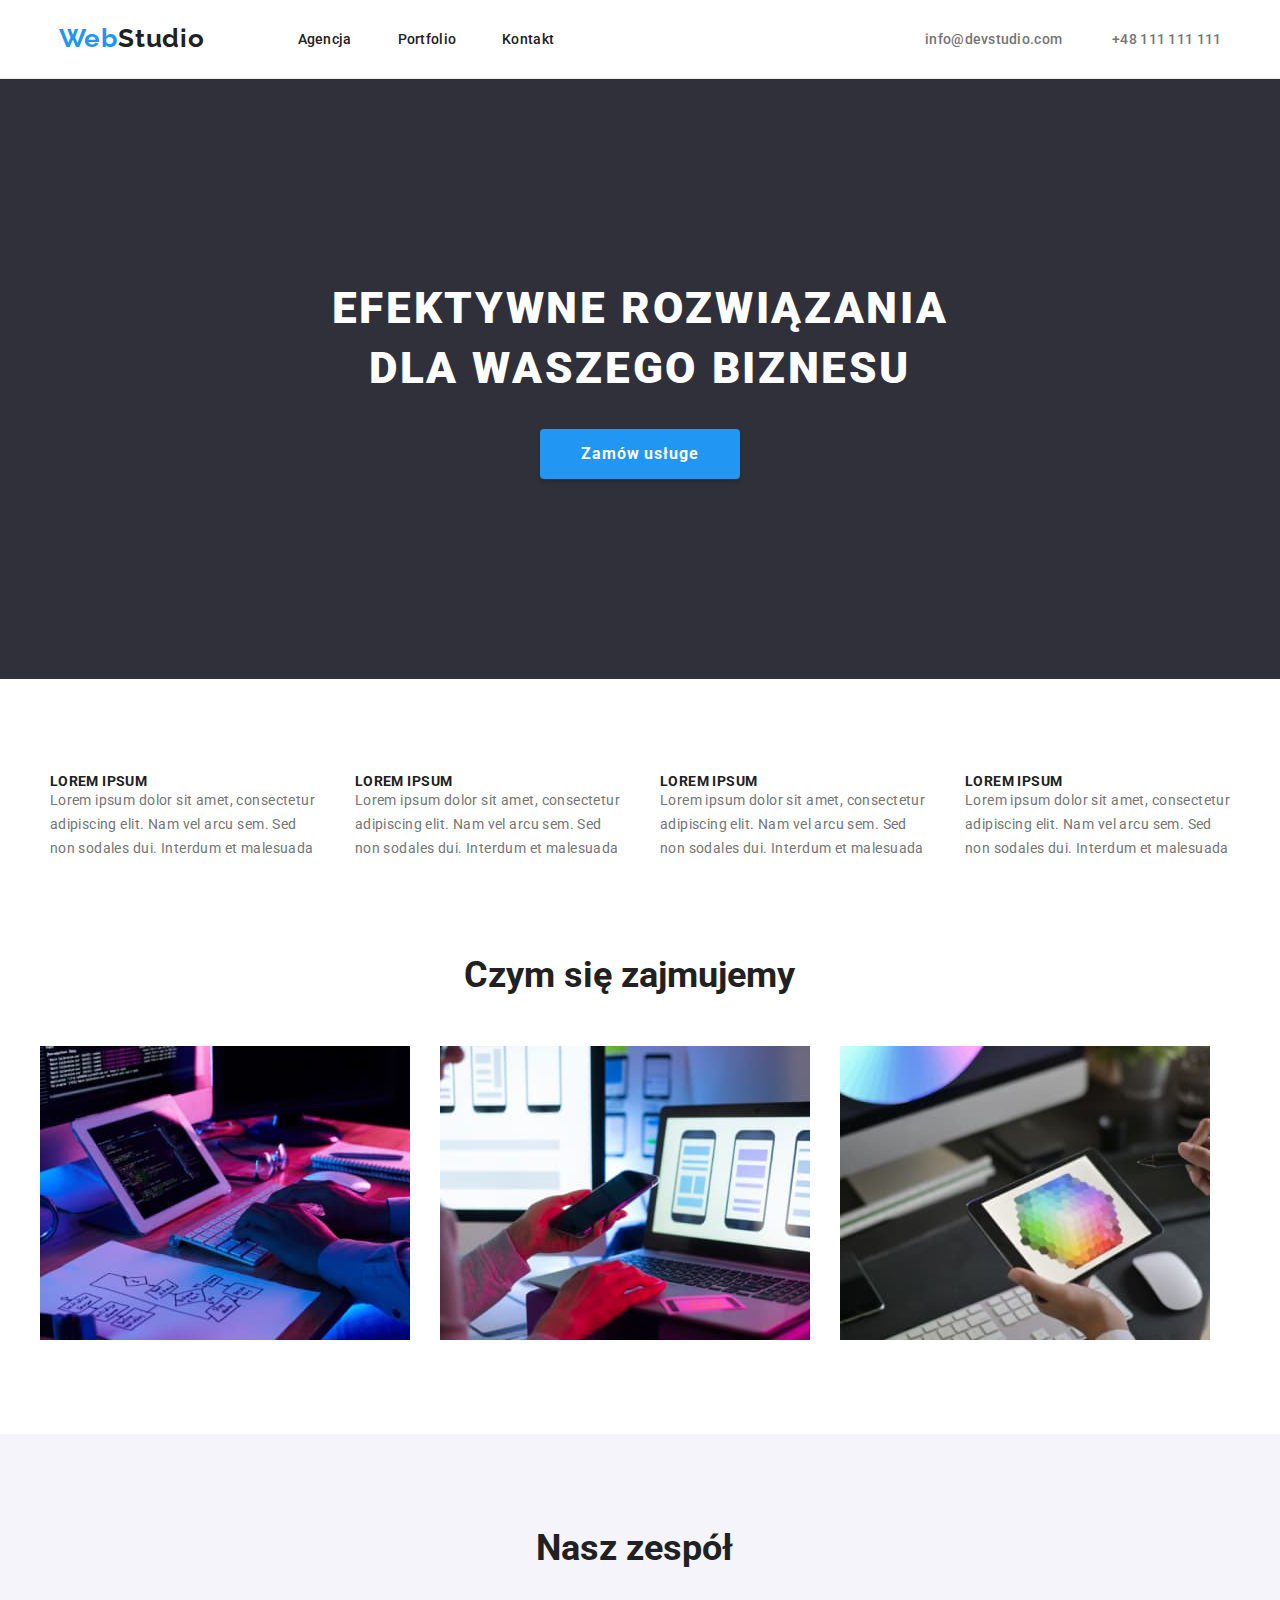
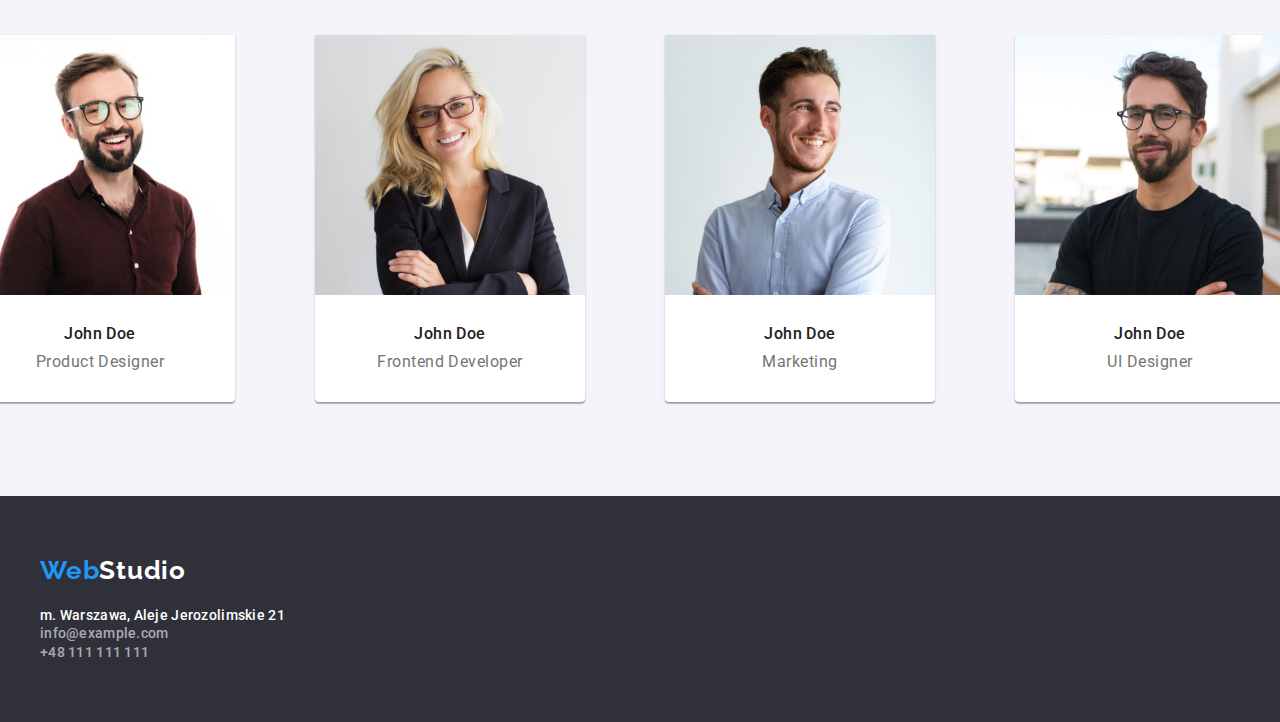
==== index.html @ f8510e8a "z" ====
<!DOCTYPE html>
<html lang="en">
<head>
    <meta charset="UTF-8">
    <meta http-equiv="X-UA-Compatible" content="IE=edge">
    <meta name="viewport" content="width=device-width, initial-scale=1.0">
    <title>Studio</title>
    <link rel="stylesheet" href="https://cdnjs.cloudflare.com/ajax/libs/modern-normalize/1.0.0/modern-normalize.min.css">
    <link rel="stylesheet" href="css/styles.css">
    <link rel="preconnect" href="https://fonts.googleapis.com">
    <link rel="preconnect" href="https://fonts.gstatic.com" crossorigin>
    <link href="https://fonts.googleapis.com/css2?family=Raleway:wght@700&family=Roboto:wght@400;500;700;900&display=swap" rel="stylesheet">
</head>
<body>
    <header class="head">
        <div class="container">
                <div class="logo"> 
                    <a class="logo-black" href="/index.html"><span class="logo-blue">Web</span>Studio</a>
                </div>    
                <nav class="navigation">
                    <ul class="navigation-list">
                        <li class="navigation-list-item"><a class="navigation-list-item-link" href="index.html">Agencja</a></li>
                        <li class="navigation-list-item"><a class="navigation-list-item-link" href="portfolio.html">Portfolio</a></li>
                        <li class="navigation-list-item"><a class="navigation-list-item-link" href="#">Kontakt</a></li>
                    </ul>
                </nav>
                <div class="head-adress">
                    <a class="head-adress-link" href="mailto:info@devstudio.com">info@devstudio.com</a>
                    <a class="head-adress-link" href="tel:+48111111111">+48 111 111 111</a>
                </div>
        </div>    
    </header>
    <main>
<!--section:EFEKTYWNE ROZWIĄZANIA DLA WASZEGO BIZNESU-->
        <section class="hero">
            <div class="container">
                <a class="hero-content">
                    <h1 class="hero-content-title">EFEKTYWNE ROZWIĄZANIA<br>DLA WASZEGO BIZNESU</h1></a>
                    <button class="hero-content-button" type="button">Zamów usługe</button></a>
                </a>
            </div>
        </section>
<!--division:paragraphs-->
        <section class="paragraphs">  
            <div class="container">
                <ul class="paragraphs-list">
                    <li class="paragraphs-list-item">
                        <h4 class="paragraphs-list-item-title">LOREM IPSUM</h4>
                        <p class="paragraphs-list-item-content">Lorem ipsum dolor sit amet, consectetur<br>
                            adipiscing elit. Nam vel arcu sem. Sed <br>non
                            sodales dui. Interdum et malesuada</p>
                    </li>
                    <li class="paragraphs-list-item">
                        <h4 class="paragraphs-list-item-title">LOREM IPSUM</h4>
                        <p class="paragraphs-list-item-content">Lorem ipsum dolor sit amet, consectetur<br>
                            adipiscing elit. Nam vel arcu sem. Sed <br>non
                            sodales dui. Interdum et malesuada</p>
                    </li>
                    <li class="paragraphs-list-item">
                        <h4 class="paragraphs-list-item-title">LOREM IPSUM</h4>
                        <p class="paragraphs-list-item-content">Lorem ipsum dolor sit amet, consectetur<br>
                            adipiscing elit. Nam vel arcu sem. Sed <br>non
                            sodales dui. Interdum et malesuada</p>
                    </li>
                    <li class="paragraphs-list-item">
                        <h4 class="paragraphs-list-item-title">LOREM IPSUM</h4>
                        <p class="paragraphs-list-item-content">Lorem ipsum dolor sit amet, consectetur<br>
                            adipiscing elit. Nam vel arcu sem. Sed <br>non
                            sodales dui. Interdum et malesuada</p>
                    </li>
                </ul>
            </div>
        </section>
<!--section:Czym się zajmujemy-->
        <section class="about-us"> 
            <div class="container">
                <h2 class="about-us-heading-second-level">Czym się zajmujemy</h2>
                <ul class="about-us-list">
                    <li class="about-us-list-item"><img src="images/img1.jpg" width="370" height="294" alt="computer"></li>
                     <li class="about-us-list-item"><img src="images/img2.jpg" width="370" height="294" alt="phone"></li>
                     <li class="about-us-list-item"><img src="images/img3.jpg" width="370" height="294" alt="tablet"></li>
                </ul>
            </div>
        </section>
<!--section:Nasz zespół-->
        <section class="team">
            <div class="container">
                    <h2 class="team-heading-second-level">Nasz zespół</h2>
                    <ul class="team-list">
                        <li>
                            <figure class="team-list-caption">
                                <img class="team-list-photo" src="images/product_designer.jpg" alt="John Doe Product Designer" width="270" height="260"/>
                                <figcaption>
                                    <p class="team-list-name">John Doe</p>
                                    <p class="team-list-position">Product Designer</p>
                                </figcaption>
                            </figure>
                        </li>
                        <li>
                            <figure class="team-list-caption">
                                <img class="team-list-photo" src="images/frontend_developer.jpg" alt="John Doe Frontend Developer" width="270" height="260"/>
                                <figcaption>
                                    <p class="team-list-name">John Doe</p>
                                    <p class="team-list-position">Frontend Developer</p>
                                </figcaption>
                            </figure>
                        </li>
                        <li>
                            <figure class="team-list-caption">
                                <img class="team-list-photo" src="images/marketing.jpg" alt="John Doe Marketing" width="270" height="260"/>
                                <figcaption>
                                    <p class="team-list-name">John Doe</p>
                                    <p class="team-list-position">Marketing</p>
                                </figcaption>
                            </figure>
                        </li>
                        <li>
                            <figure class="team-list-caption">
                                <img class="team-list-photo" src="images/ui_designer.jpg" alt="John Doe UI Designer" width="270" height="260"/>
                                <figcaption>
                                    <p class="team-list-name">John Doe</p>
                                    <p class="team-list-position">UI Designer</p>
                                </figcaption>
                            </figure>
                        </li>
                    </ul>
                </div>      
        </section>
    </main>
    <footer class="foot">
        <div class="container">
            <section>
                <div class="logo-foot">
                    <a class="logo-white" href="index.html"><span class="logo-blue">Web</span>Studio</a>
                </div>
                <address>
                    <ul class="foot-list">
                        <li><a class="foot-adress" href="https://goo.gl/maps/iG8N9iNhBNZRM3RP8">m. Warszawa, Aleje Jerozolimskie 21</a></li>
                        <li><a class="foot-mail" href="mailto:info@example.com">info@example.com</a></li>
                        <li><a class="foot-phone-number" href="tel:+48111111111">+48 111 111 111</a></li>
                    </ul>
                </address>
            </section>
        </div>    
    </footer>
</body>
</html>
---- css/styles.css ----
:root {
  --main-font: "Roboto", sans-serif;
  --secondary-font: "Raleway", sans-serif;
  --main-color: #212121;
  --secondary-color: #2196f3;
  --white-color: #ffffff;
  --grey-color: #757575;
  --background-color: #2f303a;
  --second-background-color: #F5F4FA;
  --footer-color: rgba(255, 255, 255, 0.6);
  --button-background-color: #f5f4fa;
  --main-button-box-shadow: 0px 4px 4px rgba(0, 0, 0, 0.15);
  --menu-button-box-shadow: 0px 3px 1px rgba(0, 0, 0, 0.1),
    0px 1px 2px rgba(0, 0, 0, 0.08),
    0px 2px 2px rgba(0, 0, 0, 0.12);
  --white-border-color: #eeeeee;
  --caption-shadow: rgba(0, 0, 0, 0.12),
    0px 1px 1px rgba(0, 0, 0, 0.14),
    0px 2px 1px rgba(0, 0, 0, 0.2);
}
body {
  font-family: var(--main-font);
  color: var(--main-color);
  font-style: normal;
}
h1,
h2,
h3,
h4,
h5,
h6 {
  margin: 0;
  padding: 0;
}

ul {
  padding: 0;
  margin: 0;
}

p {
  padding: 0;
  margin: 0;
}

img {
  display: block;
}
.container {
  width: 1200px;
  margin: 0 auto;
  align-items: center;
  justify-content: center
}
/*=====HEADER=====*/

.head {
  border-bottom: 1px solid var(--white-border-color)
}

.head .container{
  display: flex;
  align-items: center;
  
  margin-left:auto;
}
.logo {
  margin-right: 93px;
  padding-top: 24px;
  padding-bottom: 24px;  
 }
.logo-black {
  font-family: var(--secondary-font);
  font-weight: 700;
  font-size: 26px;
  line-height: 1,192;
  letter-spacing: 0.03em;
  text-decoration: none;
  color: var(--main-color);
}
.logo-blue {
  font-family: var(--secondary-font);
  font-weight: 700;
  font-size: 26px;
  line-height: 1,192;
  letter-spacing: 0.03em;
  text-decoration: none;
  color: var(--secondary-color);
}
.navigation {
  display: flex;
}
.navigation-list {
  list-style-type: none;
  text-decoration: none;
  display: flex;
  }
.navigation-list .navigation-list-item:not(:last-child) {
  margin-right: 46px;
}
.navigation-list-item-link {
  font-weight: 500;
  font-size: 14px;
  line-height: 1,142;
  letter-spacing: 0.02em;
  text-decoration: none;
  color: var(--main-color);
}
.navigation-list-item-link:hover,
.navigation-list-item-link:focus,
.navigation-list-item-link:active {
  color: var(--secondary-color);
  text-decoration: none;
}
.head-adress{
  display: flex;
  padding-left: 371px;
  align-items: center;
  }
.head-adress .head-adress-link:not(:last-child) {
  margin-right: 50px;
}
.head-adress-link {
  font-weight: 500;
  font-size: 14px;
  line-height: 1,142;
  letter-spacing: 0.02em;
  text-decoration: none;
  color: var(--grey-color);
}
.head-adress-link:hover,
.head-adress-link:focus,
.head-adress-link:active {
  color: var(--secondary-color);
}

/*====H2 to section=====*/

.heading-second-level {
  font-weight: 700;
  font-size: 36px;
  line-height: 1.143;
  padding-top: 94px;
  padding-bottom: 50px;
  list-style-type: none;
  text-decoration: none;
  padding-top: 94px;
  
}
/*=====section:EFEKTYWNE ROZWIĄZANIA DLA WASZEGO BIZNESU=======*/

.hero {
  background-color: var(--background-color);
  display: flex;
  padding-top: 200px;
  padding-bottom: 200px;
}
.hero .hero-content-title {
  width: 696px;
  text-align: center;
  margin-left: auto;
  margin-right: auto;
}
.hero-content {
  text-decoration: none;
  }
.hero-content-title {
  font-weight: 900;
  font-size: 44px;
  line-height: 1.363;
   letter-spacing: 0.06em;
  text-decoration: none;
  text-transform: uppercase;
  color: var(--white-color);
  
  padding-bottom: 30px; 
}
.hero-content-button {
  font-weight: 700;
  font-size: 16px;
  line-height: 1,181;
  width: 200px;
  height: 50px;
  color: var(--white-color);
  background-color: var(--secondary-color);
  box-shadow: var(--main-button-box-shadow);
  border-radius: 4px;
  border-style: none;
  cursor: pointer;
  align-items: center;
  text-align: center;
  display: block;
  letter-spacing: 0.06em;
  margin-right:auto;
    margin-left:auto;
  }

/*======division:paragraphs=======*/

.paragraphs {
  padding-top: 94px;
 }
.paragraphs-list {
  list-style-type: none;
  text-decoration: none;
  display: flex;
  justify-content: space-evenly;
}
.paragraphs-list .paragraphs-list-item:not(:last-child) {
  margin-right: 30px;
}
.paragraphs-list-item-title {
  font-weight: 700;
  font-size: 14px;
  line-height: 1.143;
  text-transform: uppercase;
  letter-spacing: 0.03em;
}
.paragraphs-list-item-content {
  font-size: 14px;
  line-height: 1.714;
  text-transform: none;
  letter-spacing: 0.03em;
  color: var(--grey-color);
}
/*======section:Czym się zajmujemy=======*/

.about-us-heading-second-level {
  font-weight: 700;
  font-size: 36px;
  line-height: 1.143;
  padding-top: 94px;
  padding-bottom: 50px;
  margin: 0 auto;
  list-style-type: none;
  text-decoration: none;
  padding-top: 94px;
  padding-left: 424px;
}
.about-us-title {
  font-weight: 700;
  font-size: 36px;
  line-height: 1.16;
  list-style-type: none;
  text-decoration: none;
  align-items: center;
  padding-bottom:  50px;
}
.about-us-list {
  display: flex;
  list-style-type: none;
  padding-bottom: 94px;
  }
.about-us-list .about-us-list-item:not(:last-child) {
  margin-right: 30px;
  }

/*======section: Nasz zespół=======*/

.team {
  background-color: var(--second-background-color);
}
.team-heading-second-level {
  font-weight: 700;
  font-size: 36px;
  line-height: 1.143;
  padding-top: 94px;
  padding-bottom: 50px;
  margin: 0 auto;
  list-style-type: none;
  text-decoration: none;
  padding-top: 94px;
  padding-left: 496px;
}
.team-list {
  display: flex;
  justify-content: center;
  margin-left: -30px;
  list-style: none;
}
.team-list-caption{
  width: 270px;
  border-radius: 0px 0px 4px 4px;
  box-shadow: 0px 1px 3px var(--caption-shadow);
  background: var(--white-color);
  margin-bottom: 94px;
  }
  .team-list-item:not(:last-child) {
  margin-right: 30px;
}
.team-list-name {
  font-weight: 500;
  font-size: 16px;
  line-height: 1,188;
  letter-spacing: 0.03em;
  text-align: center;
  margin:0;
  padding-top:30px;
  padding-bottom: 10px;
}
.team-list-position {
  font-size: 16px;
  line-height: 1,188;
  letter-spacing: 0.03em;
  color: var(--grey-color);
  text-align: center;
  margin:0;
  padding-bottom:30px;
  
}

/*=======footer=====================*/

.foot {
  background-color: var(--background-color);
  font-style: normal;
}
.logo-foot{
  padding-top: 60px;
}
.logo-white {
  font-family: var(--secondary-font);
  font-weight: 700;
  font-size: 26px;
  line-height: 1,192;
  letter-spacing: 0.03em;
  text-decoration: none;
  color: var(--white-color);
}
.foot-list {
  list-style-type: none;
  padding-top: 20px;
  padding-bottom: 60px;

  display: flex;
  flex-direction: column;
}
.foot-adress {
  font-weight: 500;
  font-size: 14px;
  line-height: 1.333;
  letter-spacing: 0.02em;
  text-decoration: none;
  font-style: normal;
  color: var(--white-color);
}
.foot-adress:hover,
.foot-adress:focus,
.foot-adress:active {
  color: var(--secondary-color);
}
.foot-mail {
  font-weight: 500;
  font-size: 14px;
  line-height: 1.333;
  letter-spacing: 0.02em;
  text-decoration: none;
  font-style: normal;
  color: var(--footer-color);
}
.foot-mail:hover,
.foot-mail:focus,
.foot-mail:active {
  color: var(--secondary-color);
}
.foot-phone-number {
  font-weight: 500;
  font-size: 14px;
  line-height: 1.333;
  letter-spacing: 0.02em;
  text-decoration: none;
  font-style: normal;
  color: var(--footer-color);
}
.foot-phone-number:hover,
.foot-phone-number:focus,
.foot-phone-number:active {
  color: var(--secondary-color);
}

/*=========Portfolio buttons==========*/

.menu-buttons-list {
  list-style: none;
  display: flex;
  justify-content: center;
  padding-top: 94px;
  padding-bottom: 34px;
}
.menu-buttons-list-item:not(:last-child) {
  margin-right: 8px;
}
.button-portfolio {
  font-weight: 500;
  font-style: normal;
  font-size: 16px;
  line-height: 1.625;
  letter-spacing: 0.03em;
  width: auto;
  height: 38px;
  border-style: none;
  background-color: var(--button-background-color);
  border-radius: 4px;
  cursor: pointer;
}
.button-portfolio:hover,
.button-portfolio:focus {
  background-color: var(--secondary-color);
  box-shadow: var(--button-box-shadow);
  color: var(--white-color);
  cursor: pointer;
}
.menu-buttons-list:not(:last-child) {
  margin-right: 8px;
}

/*======divison portfolio====*/


.portfolio-list {
  list-style: none;
  font-style: normal;
  display: flex;
  flex-wrap: wrap;
  flex-basis: calc(100%/3 - 10px);
  margin-top: -30px;
  margin-left: -30px;
 }
.portfolio-list-item{
  margin-top: 30px;
}
.portfolio-list-item-tab {
  width: 370px;
  height: 404px;
  color: var(--main-color);
  border: 1px solid var(--white-border-color);
  box-sizing: border-box;
 }
.portfolio-example {
  font-weight: 700;
  font-size: 18px;
  line-height: 2,000;
  letter-spacing: 0.06em;
  padding-top: 20px;
  padding-left: 24px;
}
.portfolio-description {
  font-size: 16px;
  line-height: 1,875;
  letter-spacing: 0.03em;
  color: var(--grey-color);
  text-align: left;
  padding-top: 4px;
  padding-left: 24px;
}
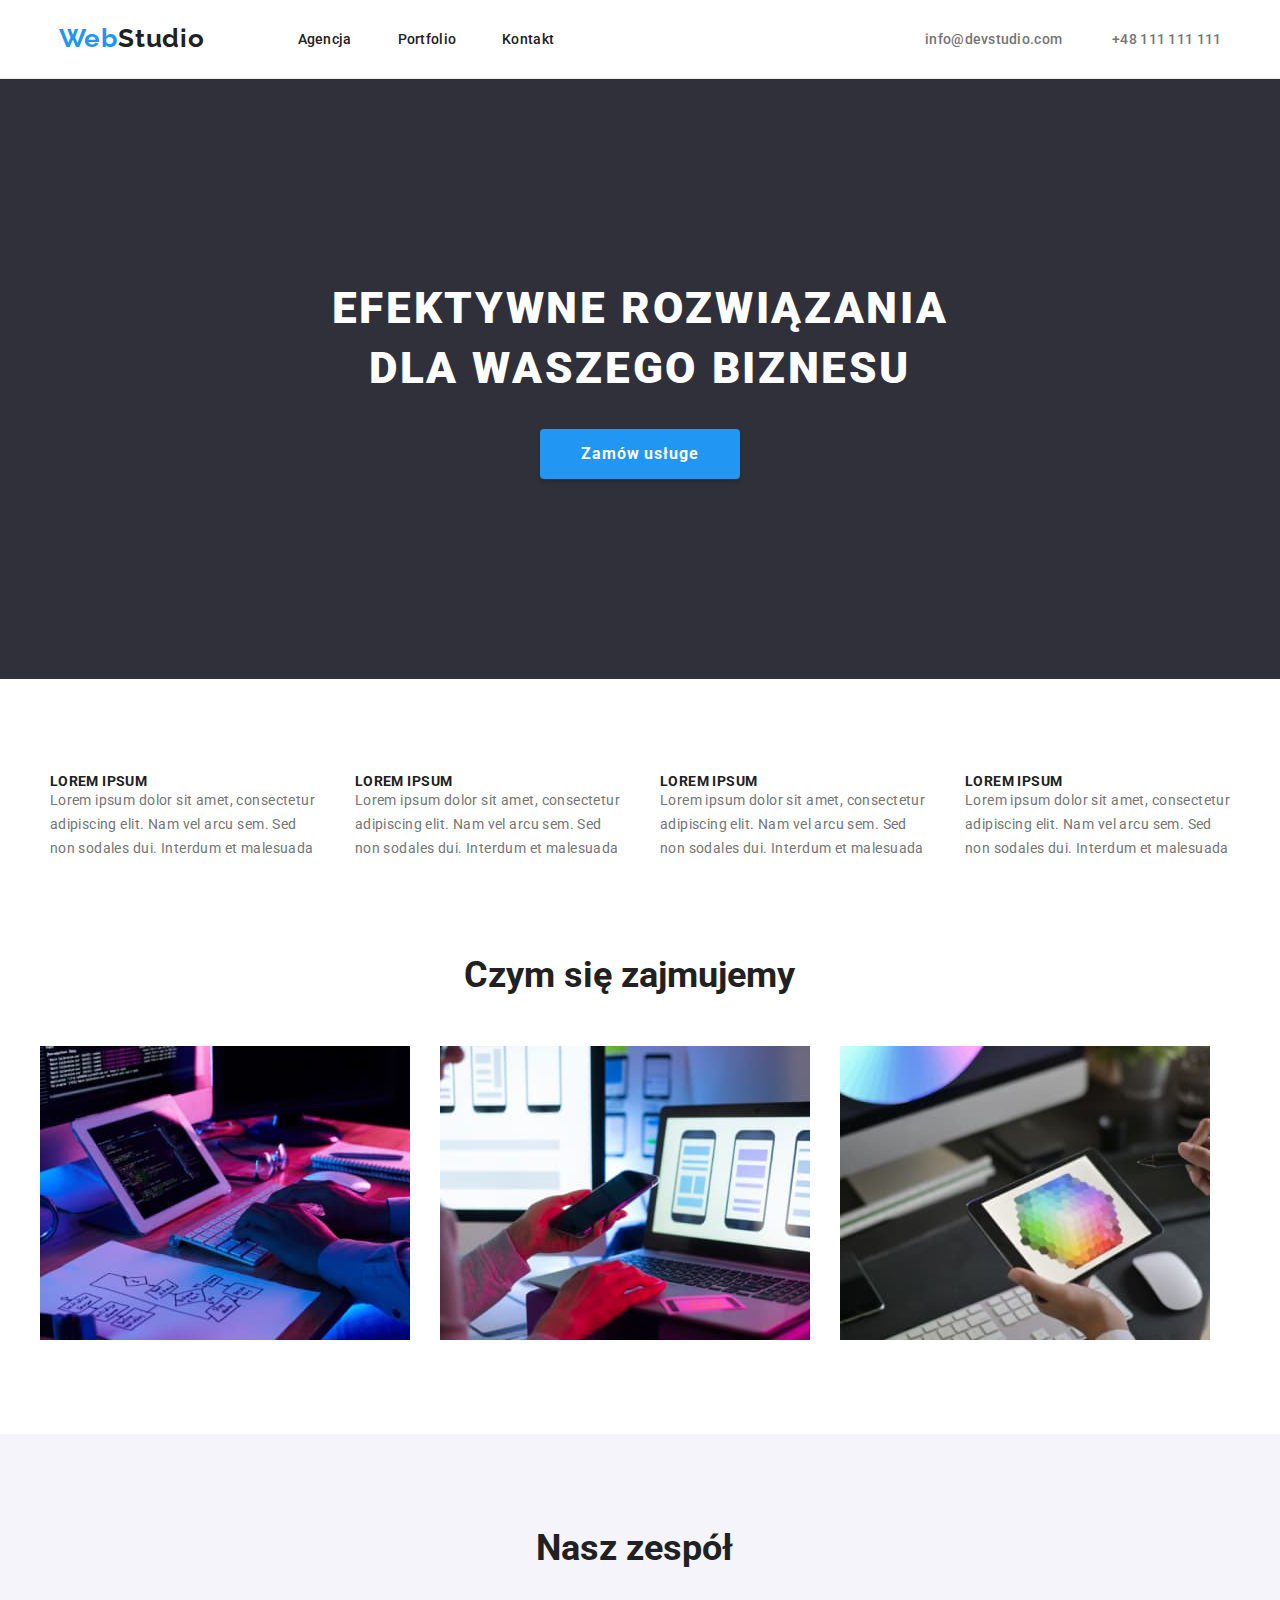
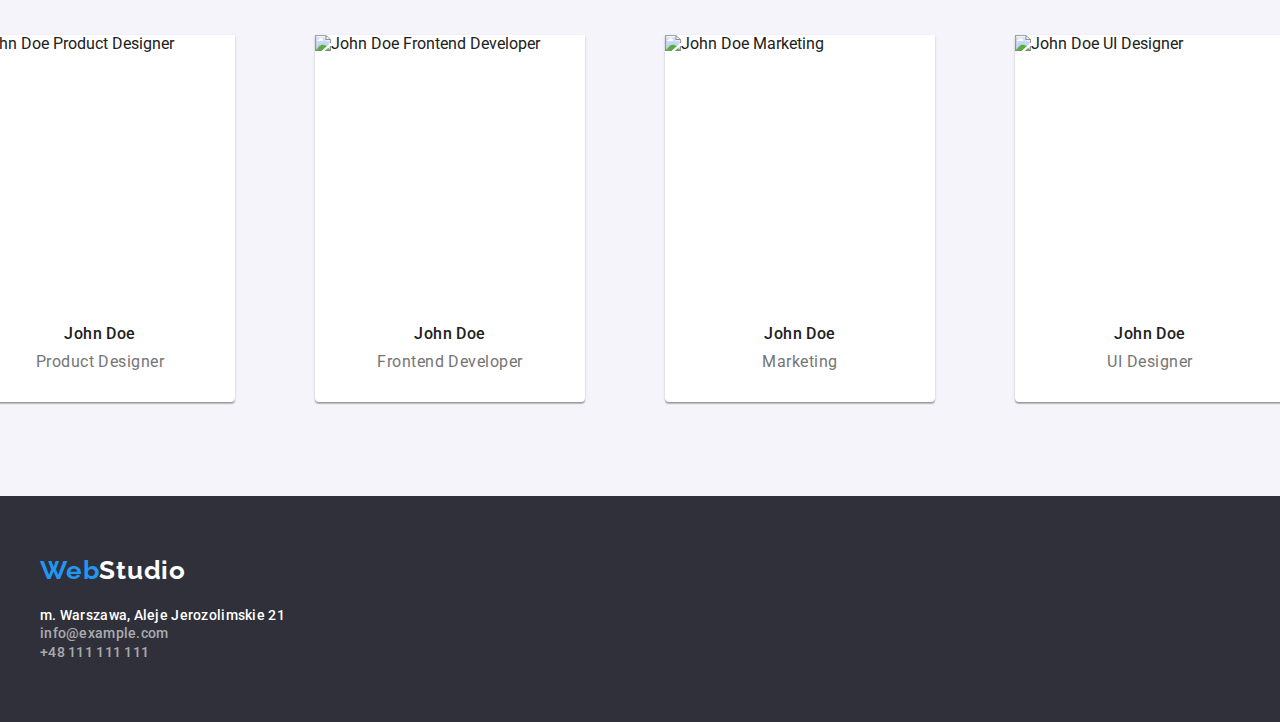
==== commit 0a6d8c0b: "Update index.html" ====
--- a/index.html
+++ b/index.html
@@ -89,7 +89,7 @@
                     <ul class="team-list">
                         <li>
                             <figure class="team-list-caption">
-                                <img class="team-list-photo" src="images/product_designer.jpg" alt="John Doe Product Designer" width="270" height="260"/>
+                                <img class="team-list-photo" src="images/team1.jpg" alt="John Doe Product Designer" width="270" height="260"/>
                                 <figcaption>
                                     <p class="team-list-name">John Doe</p>
                                     <p class="team-list-position">Product Designer</p>
@@ -98,7 +98,7 @@
                         </li>
                         <li>
                             <figure class="team-list-caption">
-                                <img class="team-list-photo" src="images/frontend_developer.jpg" alt="John Doe Frontend Developer" width="270" height="260"/>
+                                <img class="team-list-photo" src="images/team2.jpg" alt="John Doe Frontend Developer" width="270" height="260"/>
                                 <figcaption>
                                     <p class="team-list-name">John Doe</p>
                                     <p class="team-list-position">Frontend Developer</p>
@@ -107,7 +107,7 @@
                         </li>
                         <li>
                             <figure class="team-list-caption">
-                                <img class="team-list-photo" src="images/marketing.jpg" alt="John Doe Marketing" width="270" height="260"/>
+                                <img class="team-list-photo" src="images/team3.jpg" alt="John Doe Marketing" width="270" height="260"/>
                                 <figcaption>
                                     <p class="team-list-name">John Doe</p>
                                     <p class="team-list-position">Marketing</p>
@@ -116,7 +116,7 @@
                         </li>
                         <li>
                             <figure class="team-list-caption">
-                                <img class="team-list-photo" src="images/ui_designer.jpg" alt="John Doe UI Designer" width="270" height="260"/>
+                                <img class="team-list-photo" src="images/team4.jpg" alt="John Doe UI Designer" width="270" height="260"/>
                                 <figcaption>
                                     <p class="team-list-name">John Doe</p>
                                     <p class="team-list-position">UI Designer</p>
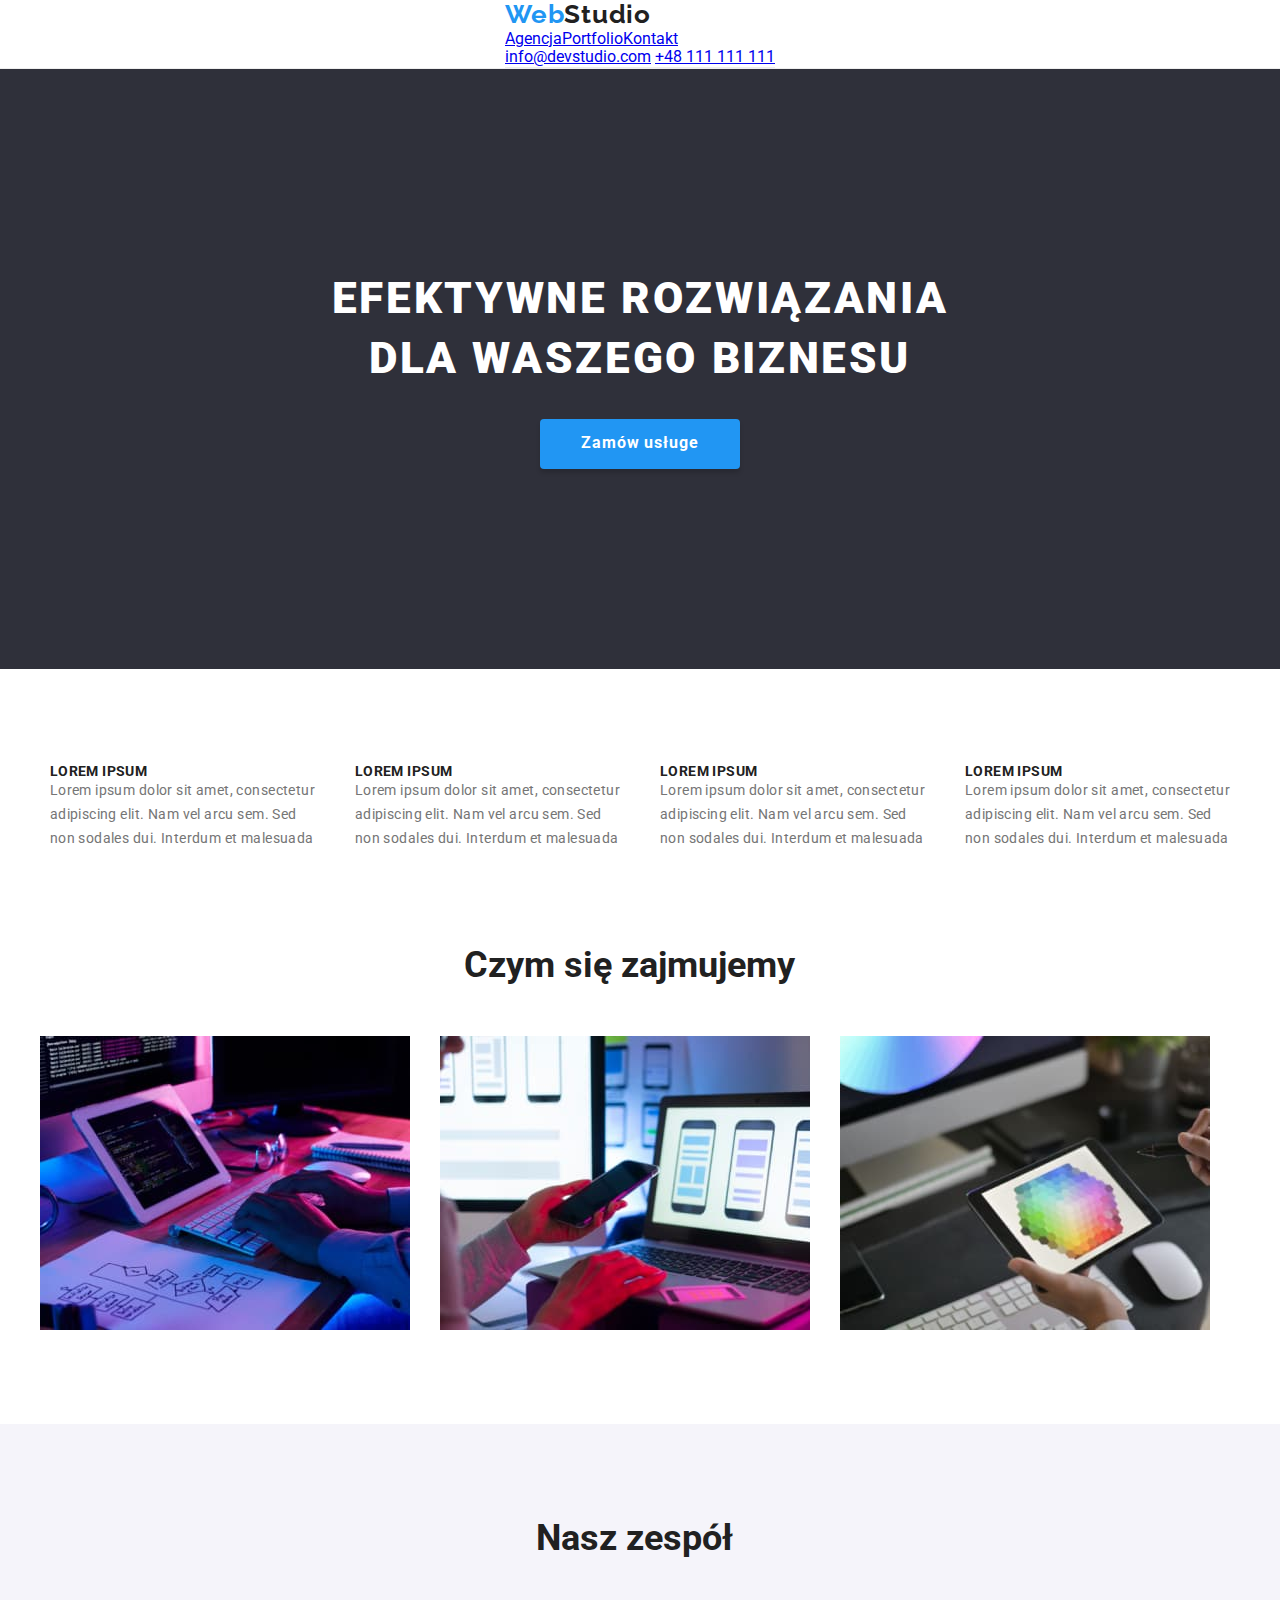
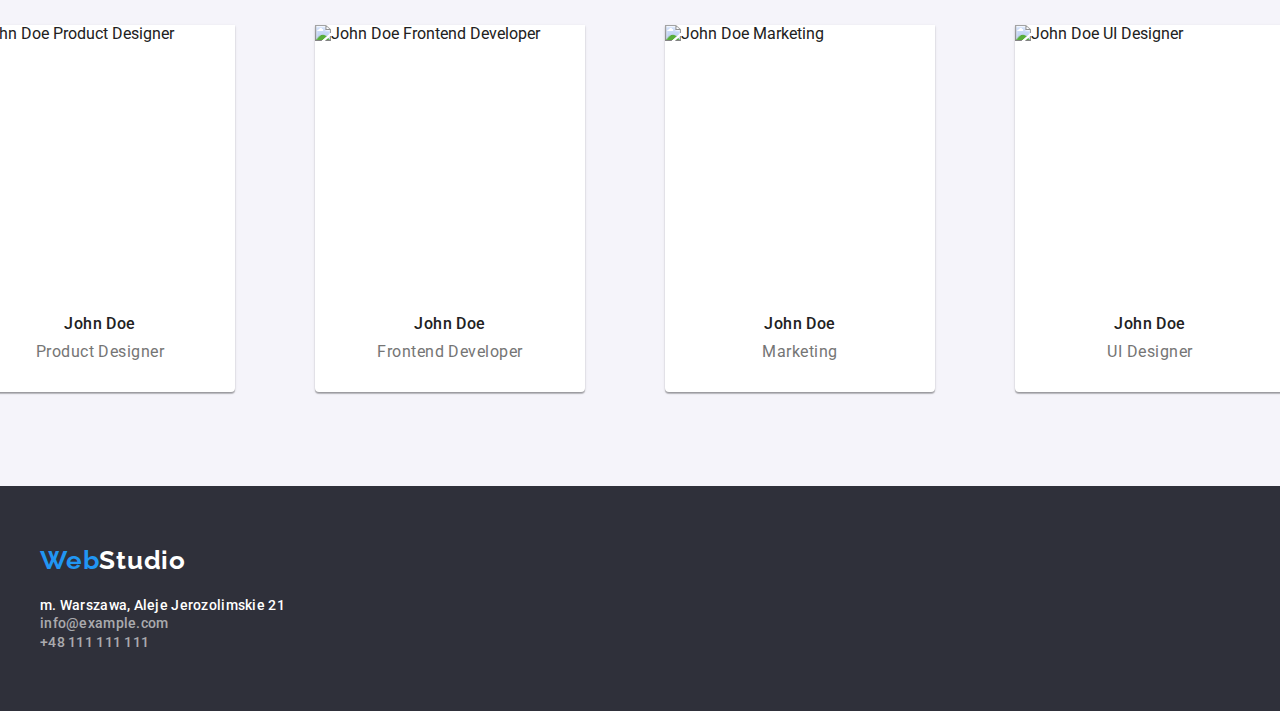
==== commit 0bdf6263: "z" ====
--- a/index.html
+++ b/index.html
@@ -14,20 +14,19 @@
 <body>
     <header class="head">
         <div class="container">
-                <div class="logo"> 
-                    <a class="logo-black" href="/index.html"><span class="logo-blue">Web</span>Studio</a>
-                </div>    
-                <nav class="navigation">
-                    <ul class="navigation-list">
-                        <li class="navigation-list-item"><a class="navigation-list-item-link" href="index.html">Agencja</a></li>
-                        <li class="navigation-list-item"><a class="navigation-list-item-link" href="portfolio.html">Portfolio</a></li>
-                        <li class="navigation-list-item"><a class="navigation-list-item-link" href="#">Kontakt</a></li>
-                    </ul>
-                </nav>
-                <div class="head-adress">
-                    <a class="head-adress-link" href="mailto:info@devstudio.com">info@devstudio.com</a>
-                    <a class="head-adress-link" href="tel:+48111111111">+48 111 111 111</a>
-                </div>
+            <div class="head">
+                <a class="logo-black" href="index.html"><span class="logo-blue">Web</span>Studio</a>
+            <nav class="navigation">
+                <ul class="navigation-list">
+                    <li><a class="navigation-list-item" href="index.html">Agencja</a></li>
+                    <li><a class="navigation-list-item" href="portfolio.html">Portfolio</a></li>
+                    <li><a class="navigation-list-item" href="#">Kontakt</a></li>
+                </ul>
+            </nav>
+            <div class="header-adress">
+                <a class="header-mail" href="mailto:info@devstudio.com">info@devstudio.com</a>
+                <a class="header-phone-number" href="tel:+48111111111">+48 111 111 111</a>
+            </div>
         </div>    
     </header>
     <main>
--- a/css/styles.css
+++ b/css/styles.css
@@ -89,11 +89,13 @@
 }
 .navigation {
   display: flex;
+
 }
 .navigation-list {
   list-style-type: none;
   text-decoration: none;
   display: flex;
+  color: var(--main-color);
   }
 .navigation-list .navigation-list-item:not(:last-child) {
   margin-right: 46px;
@@ -103,7 +105,7 @@
   font-size: 14px;
   line-height: 1,142;
   letter-spacing: 0.02em;
-  text-decoration: none;
+  text-decoration: none;  
   color: var(--main-color);
 }
 .navigation-list-item-link:hover,
@@ -422,12 +424,13 @@
   font-style: normal;
   display: flex;
   flex-wrap: wrap;
+  margin-top: -30px;
+  justify-content: space-between;
+
+ }
+.portfolio-list .portfolio-list-item{
+  margin-top: 30px; 
   flex-basis: calc(100%/3 - 10px);
-  margin-top: -30px;
-  margin-left: -30px;
- }
-.portfolio-list-item{
-  margin-top: 30px;
 }
 .portfolio-list-item-tab {
   width: 370px;
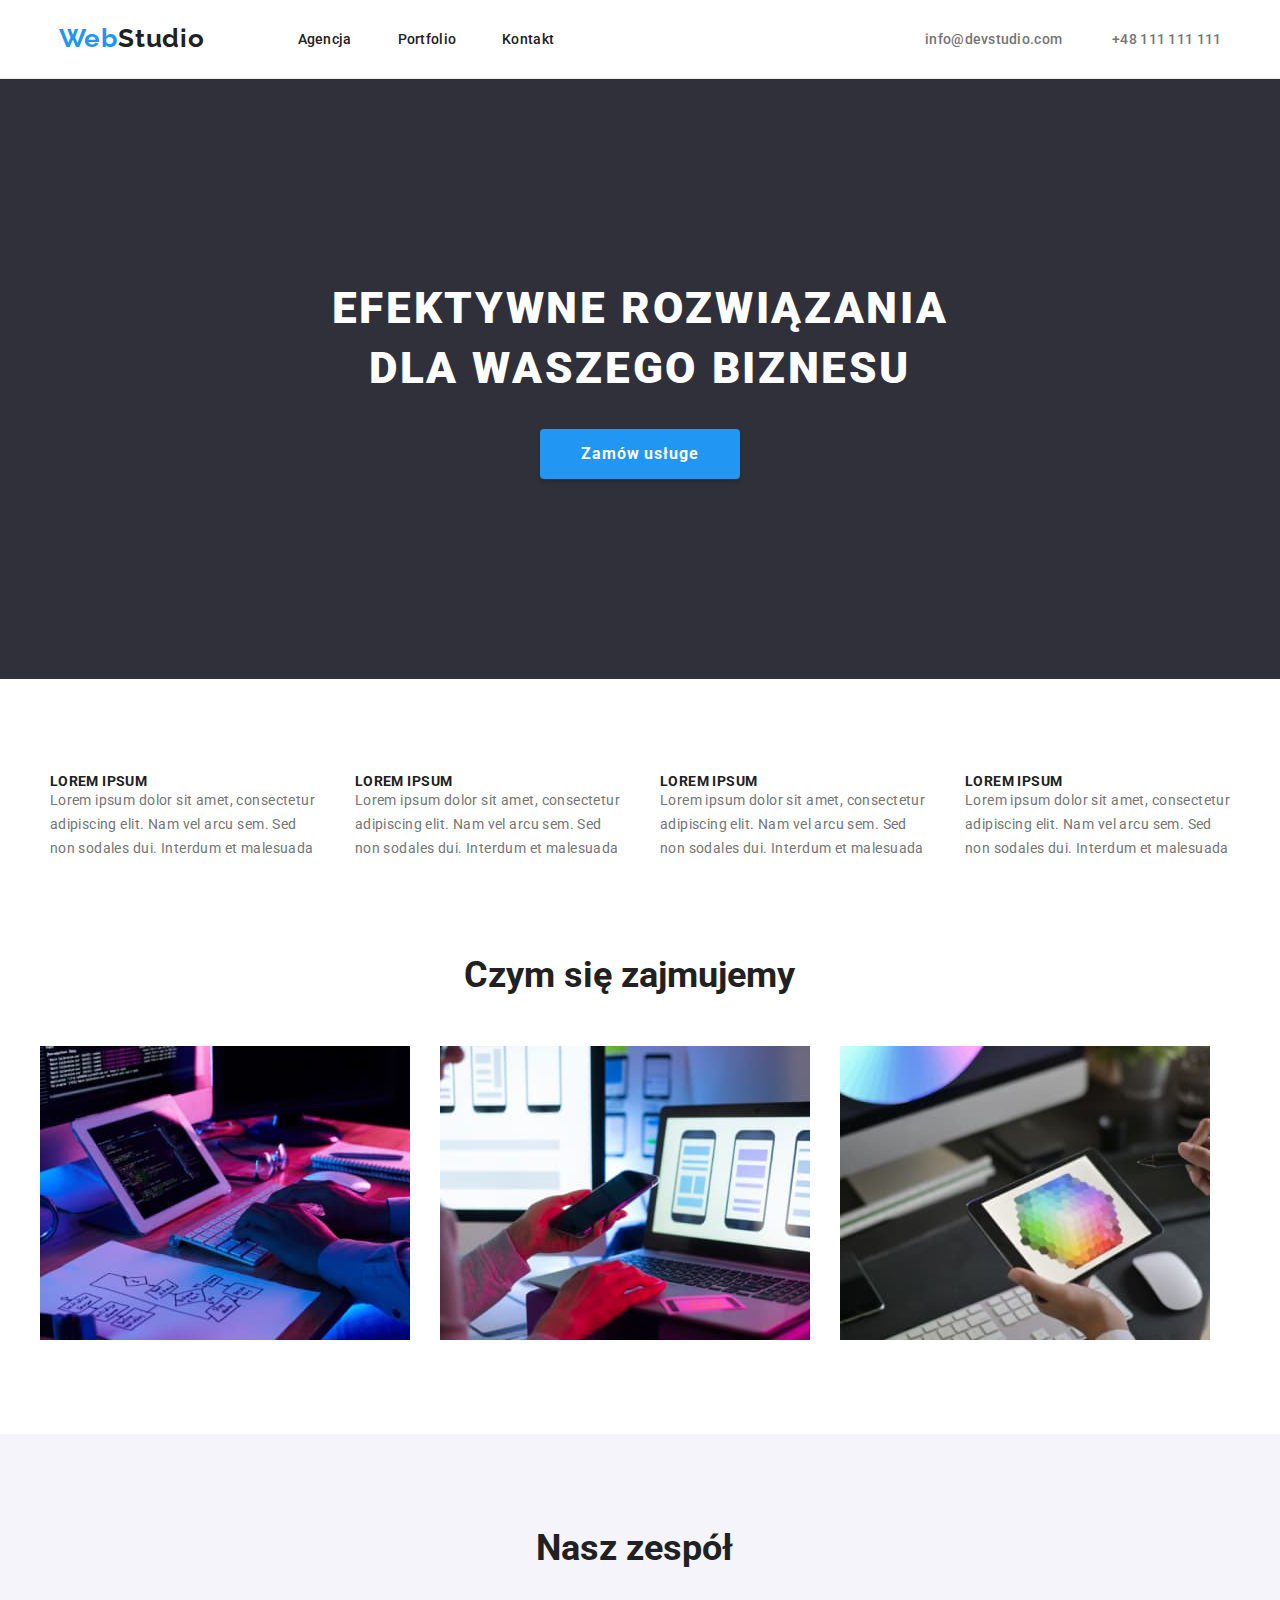
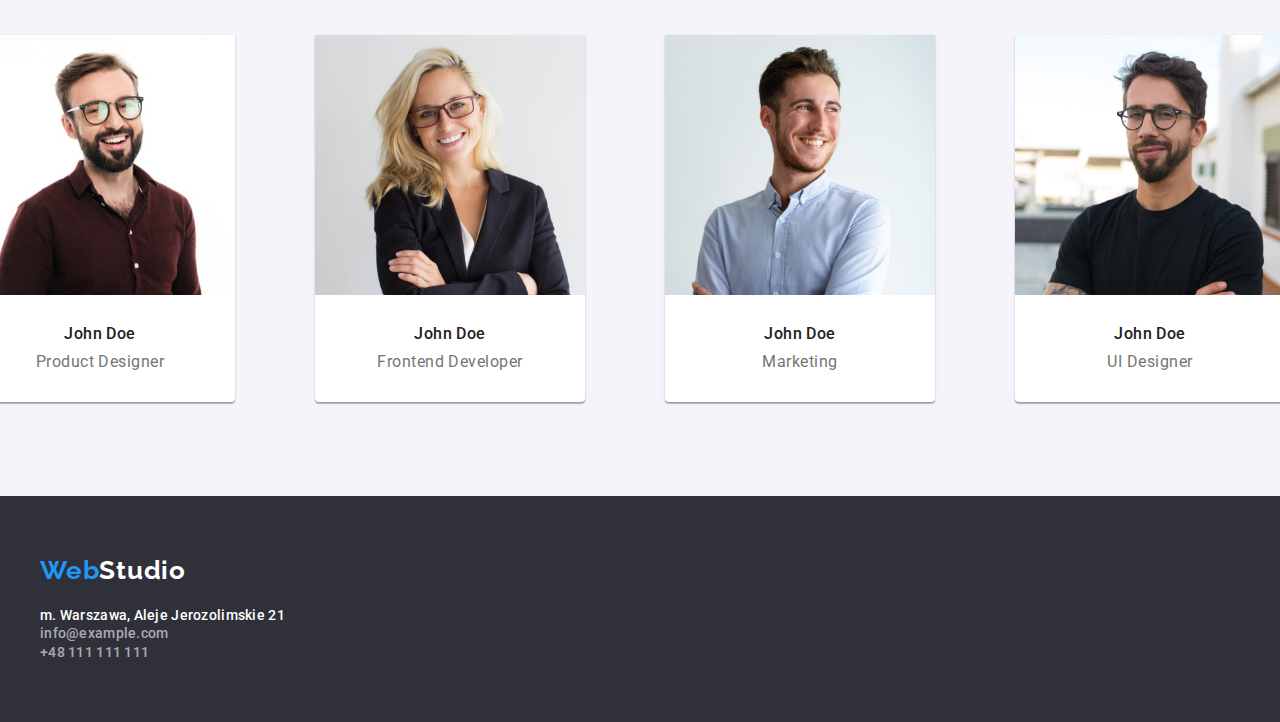
==== commit a4415e55: "z" ====
--- a/index.html
+++ b/index.html
@@ -14,19 +14,20 @@
 <body>
     <header class="head">
         <div class="container">
-            <div class="head">
-                <a class="logo-black" href="index.html"><span class="logo-blue">Web</span>Studio</a>
-            <nav class="navigation">
-                <ul class="navigation-list">
-                    <li><a class="navigation-list-item" href="index.html">Agencja</a></li>
-                    <li><a class="navigation-list-item" href="portfolio.html">Portfolio</a></li>
-                    <li><a class="navigation-list-item" href="#">Kontakt</a></li>
-                </ul>
-            </nav>
-            <div class="header-adress">
-                <a class="header-mail" href="mailto:info@devstudio.com">info@devstudio.com</a>
-                <a class="header-phone-number" href="tel:+48111111111">+48 111 111 111</a>
-            </div>
+                <div class="logo"> 
+                    <a class="logo-black" href="/index.html"><span class="logo-blue">Web</span>Studio</a>
+                </div>    
+                <nav class="navigation">
+                    <ul class="navigation-list">
+                        <li class="navigation-list-item"><a class="navigation-list-item-link" href="index.html">Agencja</a></li>
+                        <li class="navigation-list-item"><a class="navigation-list-item-link" href="portfolio.html">Portfolio</a></li>
+                        <li class="navigation-list-item"><a class="navigation-list-item-link" href="#">Kontakt</a></li>
+                    </ul>
+                </nav>
+                <div class="head-adress">
+                    <a class="head-adress-link" href="mailto:info@devstudio.com">info@devstudio.com</a>
+                    <a class="head-adress-link" href="tel:+48111111111">+48 111 111 111</a>
+                </div>
         </div>    
     </header>
     <main>
@@ -75,7 +76,7 @@
             <div class="container">
                 <h2 class="about-us-heading-second-level">Czym się zajmujemy</h2>
                 <ul class="about-us-list">
-                    <li class="about-us-list-item"><img src="images/img1.jpg" width="370" height="294" alt="computer"></li>
+                    <li class="about-us-list-item"><img src="/images/img1.jpg" width="370" height="294" alt="computer"></li>
                      <li class="about-us-list-item"><img src="images/img2.jpg" width="370" height="294" alt="phone"></li>
                      <li class="about-us-list-item"><img src="images/img3.jpg" width="370" height="294" alt="tablet"></li>
                 </ul>
@@ -88,7 +89,7 @@
                     <ul class="team-list">
                         <li>
                             <figure class="team-list-caption">
-                                <img class="team-list-photo" src="images/team1.jpg" alt="John Doe Product Designer" width="270" height="260"/>
+                                <img class="team-list-photo" src="images/product_designer.jpg" alt="John Doe Product Designer" width="270" height="260"/>
                                 <figcaption>
                                     <p class="team-list-name">John Doe</p>
                                     <p class="team-list-position">Product Designer</p>
@@ -97,7 +98,7 @@
                         </li>
                         <li>
                             <figure class="team-list-caption">
-                                <img class="team-list-photo" src="images/team2.jpg" alt="John Doe Frontend Developer" width="270" height="260"/>
+                                <img class="team-list-photo" src="images/frontend_developer.jpg" alt="John Doe Frontend Developer" width="270" height="260"/>
                                 <figcaption>
                                     <p class="team-list-name">John Doe</p>
                                     <p class="team-list-position">Frontend Developer</p>
@@ -106,7 +107,7 @@
                         </li>
                         <li>
                             <figure class="team-list-caption">
-                                <img class="team-list-photo" src="images/team3.jpg" alt="John Doe Marketing" width="270" height="260"/>
+                                <img class="team-list-photo" src="images/marketing.jpg" alt="John Doe Marketing" width="270" height="260"/>
                                 <figcaption>
                                     <p class="team-list-name">John Doe</p>
                                     <p class="team-list-position">Marketing</p>
@@ -115,7 +116,7 @@
                         </li>
                         <li>
                             <figure class="team-list-caption">
-                                <img class="team-list-photo" src="images/team4.jpg" alt="John Doe UI Designer" width="270" height="260"/>
+                                <img class="team-list-photo" src="images/ui_designer.jpg" alt="John Doe UI Designer" width="270" height="260"/>
                                 <figcaption>
                                     <p class="team-list-name">John Doe</p>
                                     <p class="team-list-position">UI Designer</p>
--- a/css/styles.css
+++ b/css/styles.css
@@ -89,7 +89,6 @@
 }
 .navigation {
   display: flex;
-
 }
 .navigation-list {
   list-style-type: none;
@@ -105,7 +104,7 @@
   font-size: 14px;
   line-height: 1,142;
   letter-spacing: 0.02em;
-  text-decoration: none;  
+  text-decoration: none;
   color: var(--main-color);
 }
 .navigation-list-item-link:hover,
@@ -426,9 +425,8 @@
   flex-wrap: wrap;
   margin-top: -30px;
   justify-content: space-between;
-
  }
-.portfolio-list .portfolio-list-item{
+.portfolio-list-item{
   margin-top: 30px; 
   flex-basis: calc(100%/3 - 10px);
 }
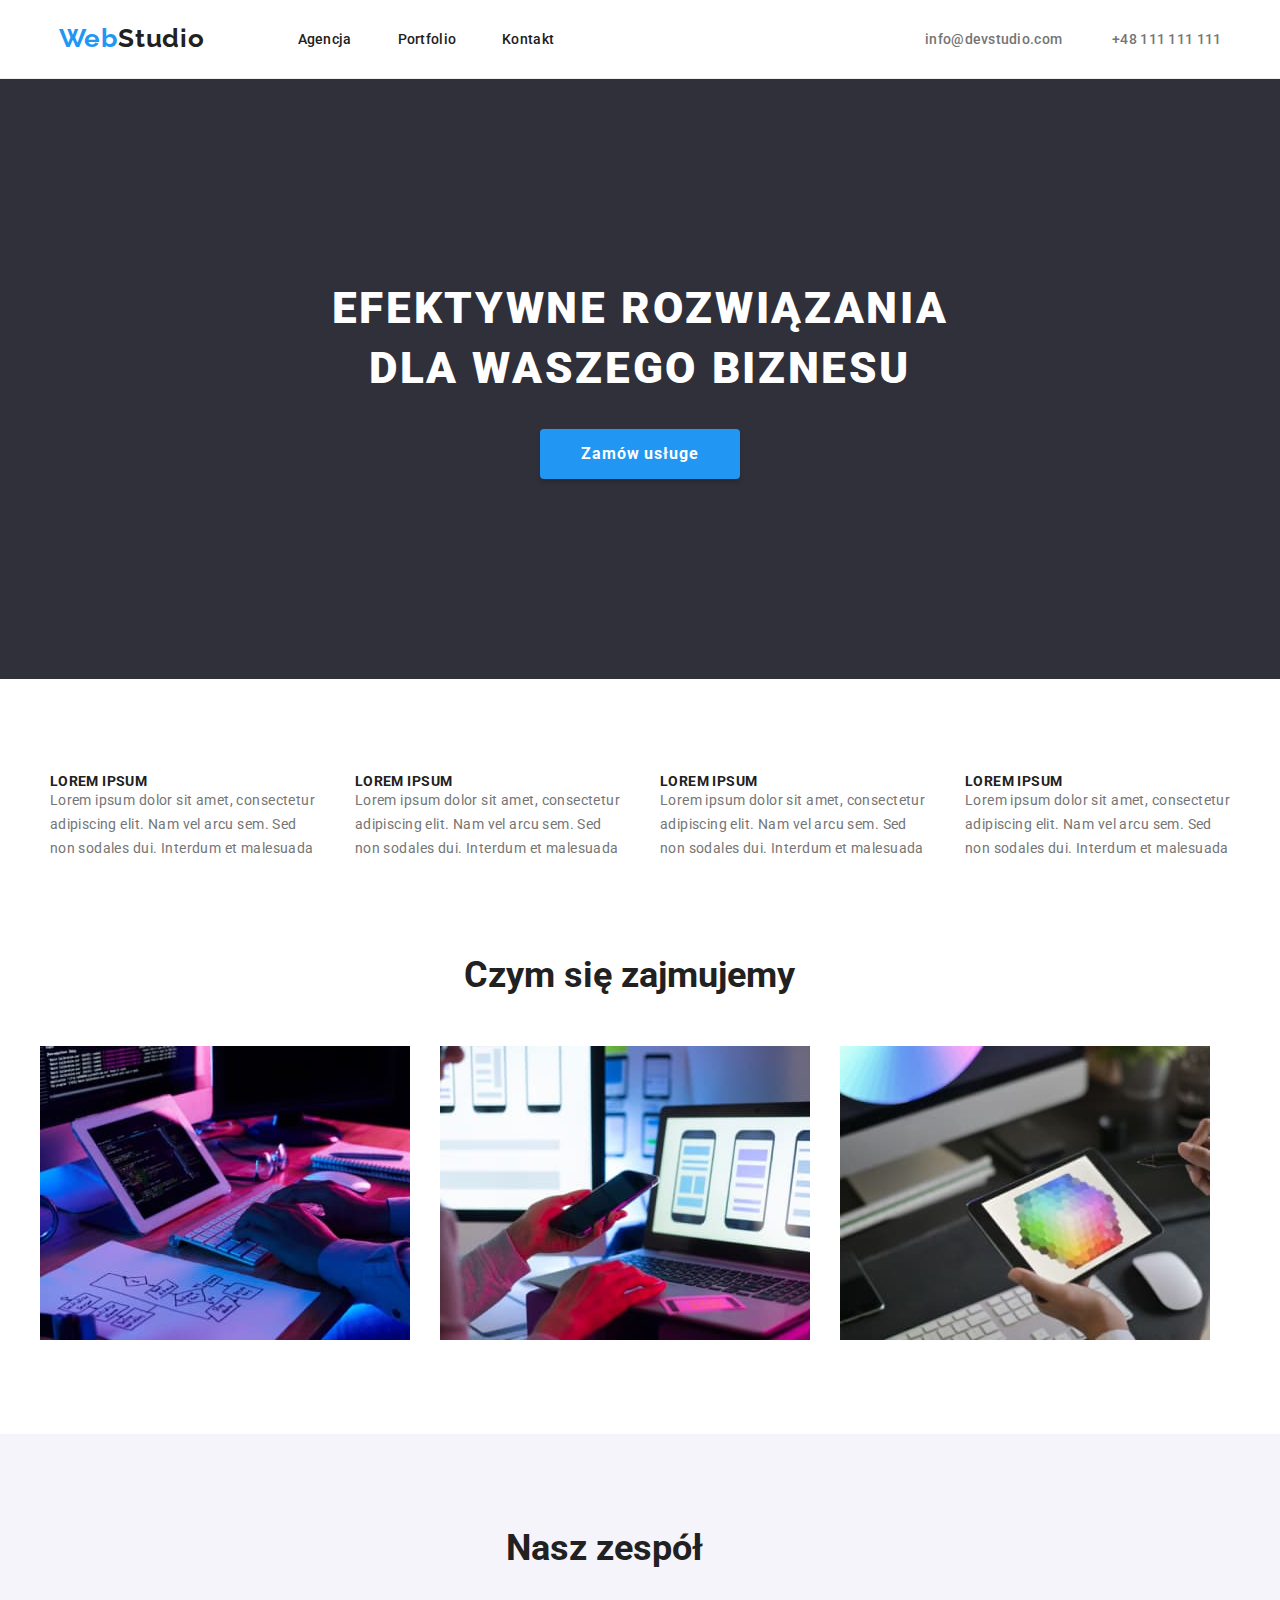
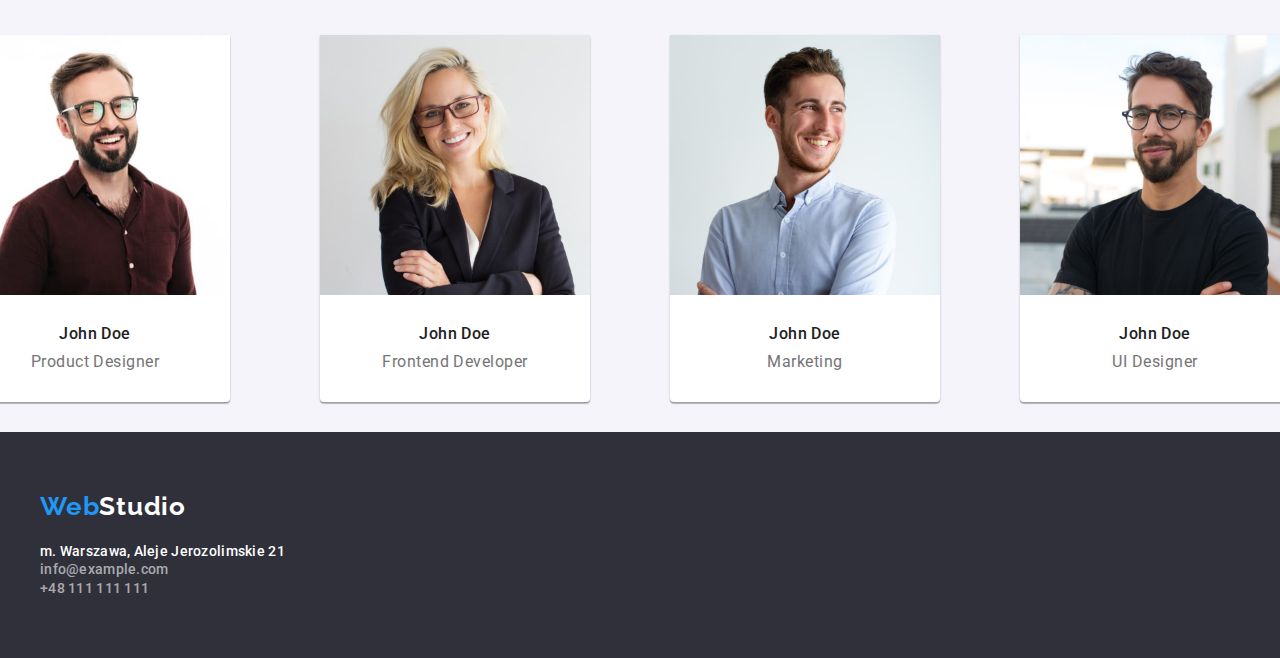
==== commit fb97d956: "z" ====
--- a/index.html
+++ b/index.html
@@ -15,7 +15,7 @@
     <header class="head">
         <div class="container">
                 <div class="logo"> 
-                    <a class="logo-black" href="/index.html"><span class="logo-blue">Web</span>Studio</a>
+                    <a class="logo-black" href="index.html"><span class="logo-blue">Web</span>Studio</a>
                 </div>    
                 <nav class="navigation">
                     <ul class="navigation-list">
@@ -76,20 +76,21 @@
             <div class="container">
                 <h2 class="about-us-heading-second-level">Czym się zajmujemy</h2>
                 <ul class="about-us-list">
-                    <li class="about-us-list-item"><img src="/images/img1.jpg" width="370" height="294" alt="computer"></li>
-                     <li class="about-us-list-item"><img src="images/img2.jpg" width="370" height="294" alt="phone"></li>
-                     <li class="about-us-list-item"><img src="images/img3.jpg" width="370" height="294" alt="tablet"></li>
+                    <li class="about-us-list-item"><img src="images/img1.jpg" width="370" height="294" alt="computer"></li>
+                    <li class="about-us-list-item"><img src="images/img2.jpg" width="370" height="294" alt="phone"></li>
+                    <li class="about-us-list-item"><img src="images/img3.jpg" width="370" height="294" alt="tablet"></li>
                 </ul>
             </div>
         </section>
 <!--section:Nasz zespół-->
         <section class="team">
             <div class="container">
+                <div class="team-box">
                     <h2 class="team-heading-second-level">Nasz zespół</h2>
                     <ul class="team-list">
-                        <li>
+                        <li class="team-list-item">
                             <figure class="team-list-caption">
-                                <img class="team-list-photo" src="images/product_designer.jpg" alt="John Doe Product Designer" width="270" height="260"/>
+                                <img class="team-list-photo" src="images/imgteam1.jpg" alt="John Doe Product Designer" width="270" height="260"/>
                                 <figcaption>
                                     <p class="team-list-name">John Doe</p>
                                     <p class="team-list-position">Product Designer</p>
@@ -98,7 +99,7 @@
                         </li>
                         <li>
                             <figure class="team-list-caption">
-                                <img class="team-list-photo" src="images/frontend_developer.jpg" alt="John Doe Frontend Developer" width="270" height="260"/>
+                                <img class="team-list-photo" src="images/imgteam2.jpg" alt="John Doe Frontend Developer" width="270" height="260"/>
                                 <figcaption>
                                     <p class="team-list-name">John Doe</p>
                                     <p class="team-list-position">Frontend Developer</p>
@@ -107,7 +108,7 @@
                         </li>
                         <li>
                             <figure class="team-list-caption">
-                                <img class="team-list-photo" src="images/marketing.jpg" alt="John Doe Marketing" width="270" height="260"/>
+                                <img class="team-list-photo" src="images/imgteam3.jpg" alt="John Doe Marketing" width="270" height="260"/>
                                 <figcaption>
                                     <p class="team-list-name">John Doe</p>
                                     <p class="team-list-position">Marketing</p>
@@ -116,7 +117,7 @@
                         </li>
                         <li>
                             <figure class="team-list-caption">
-                                <img class="team-list-photo" src="images/ui_designer.jpg" alt="John Doe UI Designer" width="270" height="260"/>
+                                <img class="team-list-photo" src="images/imgteam4.jpg" alt="John Doe UI Designer" width="270" height="260"/>
                                 <figcaption>
                                     <p class="team-list-name">John Doe</p>
                                     <p class="team-list-position">UI Designer</p>
@@ -124,7 +125,8 @@
                             </figure>
                         </li>
                     </ul>
-                </div>      
+                </div> 
+            </div>     
         </section>
     </main>
     <footer class="foot">
--- a/css/styles.css
+++ b/css/styles.css
@@ -261,6 +261,11 @@
 .team {
   background-color: var(--second-background-color);
 }
+.team-box {
+  margin-left: -30px;
+  margin-right: -30px;
+
+}
 .team-heading-second-level {
   font-weight: 700;
   font-size: 36px;
@@ -284,10 +289,10 @@
   border-radius: 0px 0px 4px 4px;
   box-shadow: 0px 1px 3px var(--caption-shadow);
   background: var(--white-color);
-  margin-bottom: 94px;
+  margin-bottom: 30px;
   }
   .team-list-item:not(:last-child) {
-  margin-right: 30px;
+  margin-right:10px;
 }
 .team-list-name {
   font-weight: 500;
@@ -411,9 +416,7 @@
   color: var(--white-color);
   cursor: pointer;
 }
-.menu-buttons-list:not(:last-child) {
-  margin-right: 8px;
-}
+
 
 /*======divison portfolio====*/
 
@@ -424,7 +427,7 @@
   display: flex;
   flex-wrap: wrap;
   margin-top: -30px;
-  justify-content: space-between;
+  justify-content: center;
  }
 .portfolio-list-item{
   margin-top: 30px; 
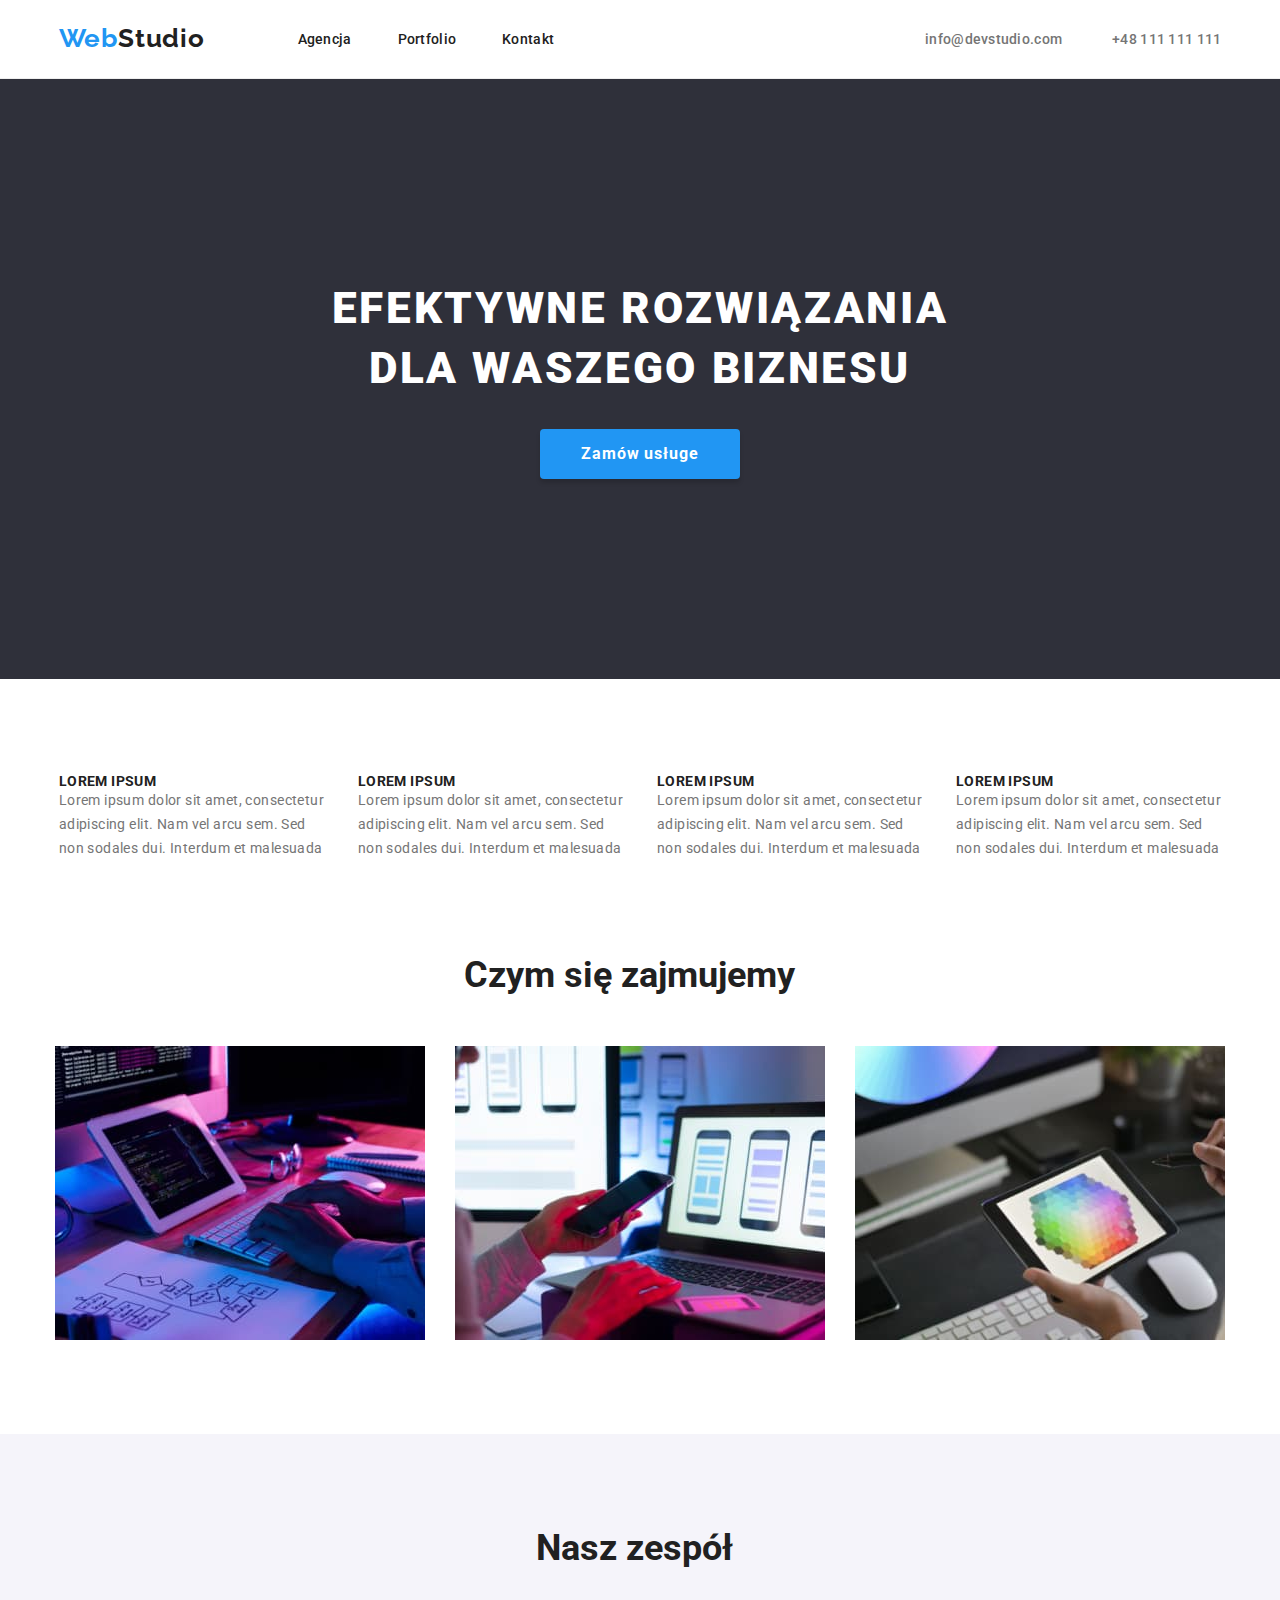
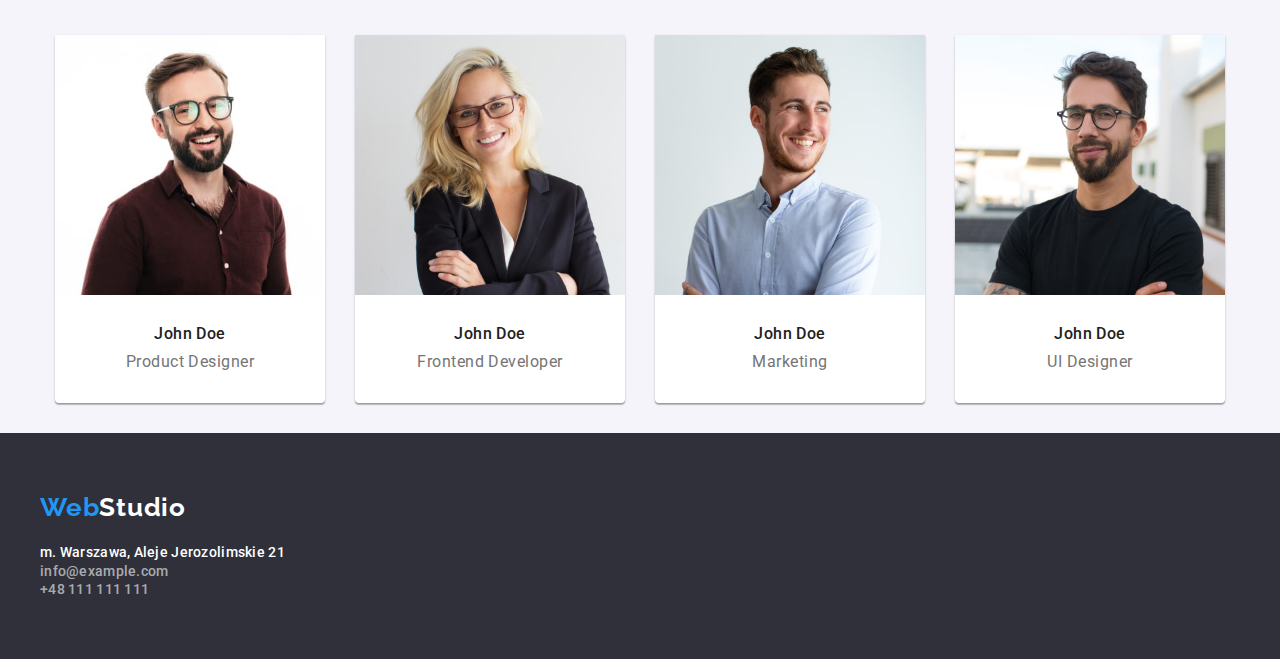
==== commit 063f3509: "z" ====
--- a/index.html
+++ b/index.html
@@ -85,47 +85,45 @@
 <!--section:Nasz zespół-->
         <section class="team">
             <div class="container">
-                <div class="team-box">
-                    <h2 class="team-heading-second-level">Nasz zespół</h2>
-                    <ul class="team-list">
-                        <li class="team-list-item">
-                            <figure class="team-list-caption">
-                                <img class="team-list-photo" src="images/imgteam1.jpg" alt="John Doe Product Designer" width="270" height="260"/>
-                                <figcaption>
-                                    <p class="team-list-name">John Doe</p>
-                                    <p class="team-list-position">Product Designer</p>
-                                </figcaption>
-                            </figure>
-                        </li>
-                        <li>
-                            <figure class="team-list-caption">
-                                <img class="team-list-photo" src="images/imgteam2.jpg" alt="John Doe Frontend Developer" width="270" height="260"/>
-                                <figcaption>
-                                    <p class="team-list-name">John Doe</p>
-                                    <p class="team-list-position">Frontend Developer</p>
-                                </figcaption>
-                            </figure>
-                        </li>
-                        <li>
-                            <figure class="team-list-caption">
-                                <img class="team-list-photo" src="images/imgteam3.jpg" alt="John Doe Marketing" width="270" height="260"/>
-                                <figcaption>
-                                    <p class="team-list-name">John Doe</p>
-                                    <p class="team-list-position">Marketing</p>
-                                </figcaption>
-                            </figure>
-                        </li>
-                        <li>
-                            <figure class="team-list-caption">
-                                <img class="team-list-photo" src="images/imgteam4.jpg" alt="John Doe UI Designer" width="270" height="260"/>
-                                <figcaption>
-                                    <p class="team-list-name">John Doe</p>
-                                    <p class="team-list-position">UI Designer</p>
-                                </figcaption>
-                            </figure>
-                        </li>
-                    </ul>
-                </div> 
+                <h2 class="team-heading-second-level">Nasz zespół</h2>
+                <ul class="team-list">
+                    <li class="team-list-item">
+                        <figure class="team-list-caption">
+                            <img class="team-list-photo" src="images/imgteam1.jpg" alt="John Doe Product Designer" width="270" height="260"/>
+                            <figcaption>
+                                <p class="team-list-name">John Doe</p>
+                                <p class="team-list-position">Product Designer</p>
+                            </figcaption>
+                        </figure>
+                    </li>
+                    <li class="team-list-item">
+                        <figure class="team-list-caption">
+                            <img class="team-list-photo" src="images/imgteam2.jpg" alt="John Doe Frontend Developer" width="270" height="260"/>
+                            <figcaption>
+                                <p class="team-list-name">John Doe</p>
+                                <p class="team-list-position">Frontend Developer</p>
+                            </figcaption>
+                        </figure>
+                    </li>
+                    <li class="team-list-item">
+                        <figure class="team-list-caption">
+                            <img class="team-list-photo" src="images/imgteam3.jpg" alt="John Doe Marketing" width="270" height="260"/>
+                            <figcaption>
+                                <p class="team-list-name">John Doe</p>
+                                <p class="team-list-position">Marketing</p>
+                            </figcaption>
+                        </figure>
+                    </li>
+                    <li class="team-list-item">
+                        <figure class="team-list-caption">
+                            <img class="team-list-photo" src="images/imgteam4.jpg" alt="John Doe UI Designer" width="270" height="260"/>
+                            <figcaption>
+                                <p class="team-list-name">John Doe</p>
+                                <p class="team-list-position">UI Designer</p>
+                            </figcaption>
+                        </figure>
+                    </li>
+                </ul>
             </div>     
         </section>
     </main>
--- a/css/styles.css
+++ b/css/styles.css
@@ -22,6 +22,7 @@
   font-family: var(--main-font);
   color: var(--main-color);
   font-style: normal;
+  align-items: center;
 }
 h1,
 h2,
@@ -207,8 +208,9 @@
   display: flex;
   justify-content: space-evenly;
 }
-.paragraphs-list .paragraphs-list-item:not(:last-child) {
-  margin-right: 30px;
+.paragraphs-list-item {
+  padding-right: 15px;
+  padding-left: 15px;
 }
 .paragraphs-list-item-title {
   font-weight: 700;
@@ -252,8 +254,9 @@
   list-style-type: none;
   padding-bottom: 94px;
   }
-.about-us-list .about-us-list-item:not(:last-child) {
-  margin-right: 30px;
+.about-us-list-item{
+  padding-right: 15px;
+  padding-left: 15px;
   }
 
 /*======section: Nasz zespół=======*/
@@ -261,11 +264,6 @@
 .team {
   background-color: var(--second-background-color);
 }
-.team-box {
-  margin-left: -30px;
-  margin-right: -30px;
-
-}
 .team-heading-second-level {
   font-weight: 700;
   font-size: 36px;
@@ -281,19 +279,26 @@
 .team-list {
   display: flex;
   justify-content: center;
-  margin-left: -30px;
   list-style: none;
-}
-.team-list-caption{
+  flex-basis: calc(100%/4-30px);
+}
+.team-list-item {
+width: 270px;
+justify-content: center;
+display: flex;
+margin-left: 15px;
+margin-right: 15px;
+
+
+}
+.team-list-caption {
+  height: 368px;
   width: 270px;
   border-radius: 0px 0px 4px 4px;
   box-shadow: 0px 1px 3px var(--caption-shadow);
   background: var(--white-color);
   margin-bottom: 30px;
   }
-  .team-list-item:not(:last-child) {
-  margin-right:10px;
-}
 .team-list-name {
   font-weight: 500;
   font-size: 16px;
@@ -320,7 +325,7 @@
 .foot {
   background-color: var(--background-color);
   font-style: normal;
-}
+ }
 .logo-foot{
   padding-top: 60px;
 }
@@ -426,25 +431,30 @@
   font-style: normal;
   display: flex;
   flex-wrap: wrap;
-  margin-top: -30px;
-  justify-content: center;
+  justify-content: space-between;
+  padding-top: 0px;
+  padding-bottom: 94px;
+ 
  }
 .portfolio-list-item{
-  margin-top: 30px; 
-  flex-basis: calc(100%/3 - 10px);
-}
-.portfolio-list-item-tab {
   width: 370px;
   height: 404px;
   color: var(--main-color);
-  border: 1px solid var(--white-border-color);
-  box-sizing: border-box;
- }
+  flex-basis: calc(100%/3 - 10px);
+  margin-bottom: 30px;
+}
+.portfolio-border {
+  border-left: 1px solid var(--white-border-color);
+  border-bottom: 1px solid var(--white-border-color);
+  border-right: 1px solid var(--white-border-color);
+  width: 370px;
+}
 .portfolio-example {
   font-weight: 700;
   font-size: 18px;
   line-height: 2,000;
   letter-spacing: 0.06em;
+  margin: 0;
   padding-top: 20px;
   padding-left: 24px;
 }
@@ -454,6 +464,9 @@
   letter-spacing: 0.03em;
   color: var(--grey-color);
   text-align: left;
-  padding-top: 4px;
+  margin: 0;
+  padding-top: 20px;  
+  padding-bottom: 20px;
   padding-left: 24px;
-}
+ 
+}
